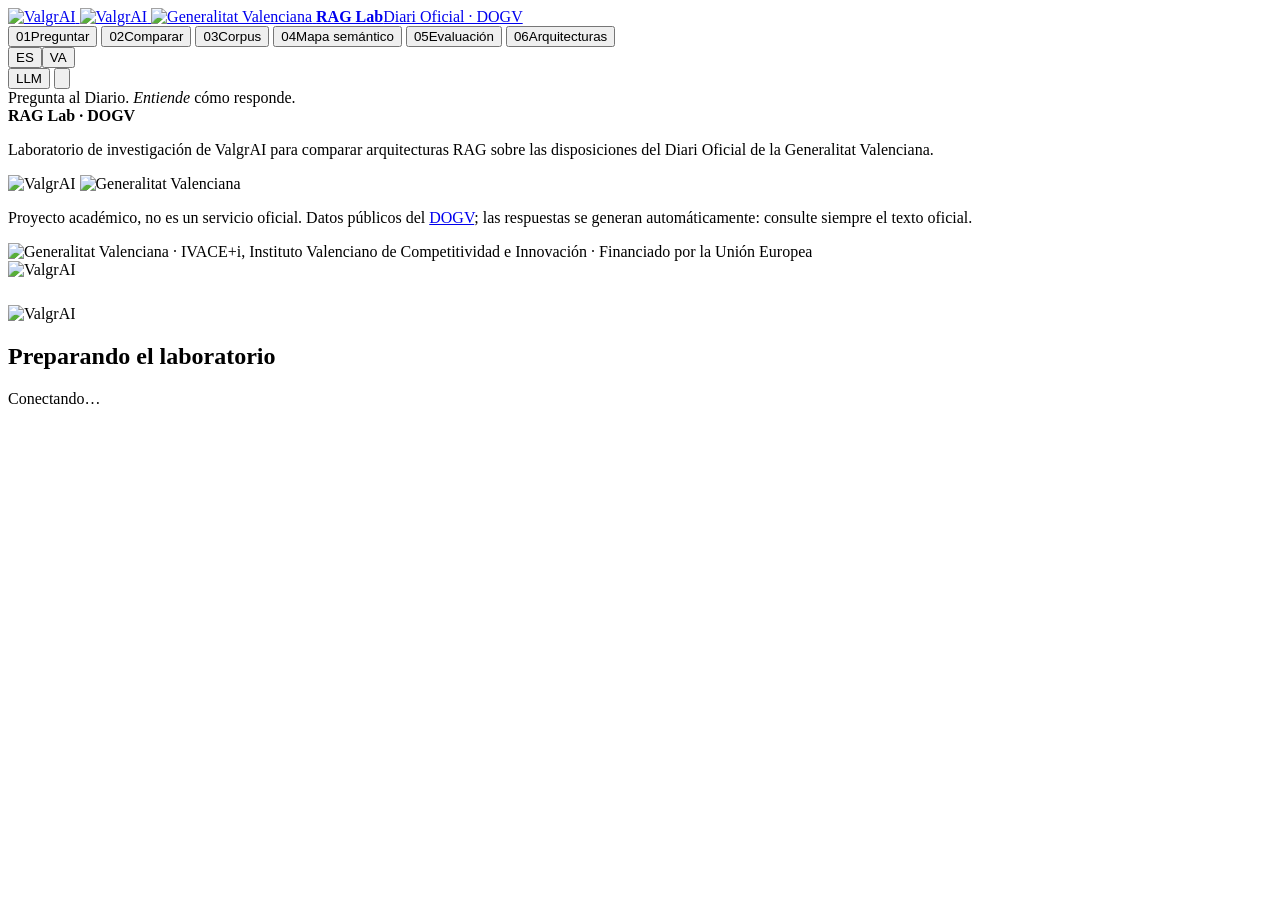
==== web/index.html @ bf3bcbac "Primer commit: PIA-RAG Co-Authored-By: Claude Sonnet 5.5 <noreply@anthropic.com>" ====
<!doctype html>
<html lang="es">
<head>
  <meta charset="utf-8">
  <meta name="viewport" content="width=device-width, initial-scale=1, viewport-fit=cover">
  <title>RAG Lab · DOGV</title>
  <meta name="description" content="Laboratorio interactivo para comparar arquitecturas RAG sobre el Diari Oficial de la Generalitat Valenciana.">
  <link rel="icon" href="data:image/svg+xml,%3Csvg xmlns='http://www.w3.org/2000/svg' viewBox='0 0 32 32'%3E%3Cdefs%3E%3ClinearGradient id='g' x1='0' y1='0' x2='1' y2='1'%3E%3Cstop offset='0' stop-color='%231a0088'/%3E%3Cstop offset='.5' stop-color='%23390092'/%3E%3Cstop offset='1' stop-color='%2341b8ee'/%3E%3C/linearGradient%3E%3C/defs%3E%3Crect width='32' height='32' rx='9' fill='url(%23g)'/%3E%3Cpath d='M10 23V9h7a4.5 4.5 0 0 1 0 9h-7m7 0 5 5' stroke='white' stroke-width='2.6' fill='none' stroke-linecap='round' stroke-linejoin='round'/%3E%3C/svg%3E">
  <link rel="preconnect" href="https://fonts.googleapis.com">
  <link rel="preconnect" href="https://fonts.gstatic.com" crossorigin>
  <link rel="stylesheet" href="https://fonts.googleapis.com/css2?family=Fraunces:ital,opsz,wght@0,9..144,400..700;1,9..144,400..700&family=Inter:wght@400..800&family=JetBrains+Mono:wght@400;500&display=swap">
  <link rel="stylesheet" href="/static/css/styles.css">
  <script>
    try { const t = localStorage.getItem("raglab.theme"); if (t) document.documentElement.dataset.theme = t; } catch (e) {}
  </script>
</head>
<body>
  <header class="nav">
    <a class="brand" href="#/ask" aria-label="RAG Lab DOGV · ValgrAI y Generalitat Valenciana, inicio">
      <img class="logo-valgrai logo-light" src="/static/img/valgrai-logo.svg" alt="ValgrAI">
      <img class="logo-valgrai logo-dark" src="/static/img/valgrai-logo-dark.svg" alt="ValgrAI">
      <img class="logo-gva" src="/static/img/gva-logo.png" alt="Generalitat Valenciana">
      <span class="sep" aria-hidden="true"></span>
      <span class="app"><b>RAG Lab</b><span>Diari Oficial · DOGV</span></span>
    </a>
    <nav class="tabs" role="tablist" data-i18n-label="Secciones" aria-label="Secciones">
      <button class="tab" role="tab" data-route="ask"><span class="num">01</span><span data-i18n>Preguntar</span></button>
      <button class="tab" role="tab" data-route="compare"><span class="num">02</span><span data-i18n>Comparar</span></button>
      <button class="tab" role="tab" data-route="corpus"><span class="num">03</span><span data-i18n>Corpus</span></button>
      <button class="tab" role="tab" data-route="map"><span class="num">04</span><span data-i18n>Mapa semántico</span></button>
      <button class="tab" role="tab" data-route="eval"><span class="num">05</span><span data-i18n>Evaluación</span></button>
      <button class="tab" role="tab" data-route="learn"><span class="num">06</span><span data-i18n>Arquitecturas</span></button>
    </nav>
    <div class="nav-right">
      <div class="lang-switch" id="lang-switch" role="group" data-i18n-label="Idioma" aria-label="Idioma">
        <button type="button" data-lang="es" title="Castellano">ES</button><button type="button" data-lang="va" title="Valencià">VA</button>
      </div>
      <button class="pill-status" id="llm-pill" title="Conexión con el LLM"><span class="dot"></span><span>LLM</span></button>
      <button class="icon-btn" id="theme-btn" data-i18n-label="Cambiar tema" aria-label="Cambiar tema">
        <svg class="icon" viewBox="0 0 24 24"><path d="M21 12.8A9 9 0 1 1 11.2 3a7 7 0 0 0 9.8 9.8z"/></svg>
      </button>
    </div>
  </header>

  <main id="app"></main>

  <footer class="footer">
    <div class="footer-inner">
      <div class="motto"><span data-i18n>Pregunta al Diario.</span> <em data-i18n>Entiende</em> <span data-i18n>cómo responde.</span></div>
      <div>
        <b>RAG Lab · DOGV</b>
        <p data-i18n>Laboratorio de investigación de ValgrAI para comparar arquitecturas RAG sobre las disposiciones del Diari Oficial de la Generalitat Valenciana.</p>
      </div>
      <div class="footer-logos">
        <img src="/static/img/valgrai-logo-dark.svg" alt="ValgrAI">
        <img class="gva" src="/static/img/gva-logo.png" alt="Generalitat Valenciana">
      </div>
      <p class="legal"><span data-i18n>Proyecto académico, no es un servicio oficial. Datos públicos del</span> <a href="https://dogv.gva.es" target="_blank" rel="noopener">DOGV</a><span data-i18n>; las respuestas se generan automáticamente: consulte siempre el texto oficial.</span></p>
    </div>
    <div class="funding">
      <img src="/static/img/financiacion.png" data-i18n-alt="Generalitat Valenciana · IVACE+i, Instituto Valenciano de Competitividad e Innovación · Financiado por la Unión Europea"
        alt="Generalitat Valenciana · IVACE+i, Instituto Valenciano de Competitividad e Innovación · Financiado por la Unión Europea">
    </div>
  </footer>

  <div class="loader" id="loader">
    <div class="loader-card">
      <img class="logo-light" src="/static/img/valgrai-logo.svg" alt="ValgrAI" style="height:44px;margin:0 auto;display:block"><img class="logo-dark" src="/static/img/valgrai-logo-dark.svg" alt="ValgrAI" style="height:44px;margin:0 auto">
      <h2 data-i18n>Preparando el laboratorio</h2>
      <div class="muted" id="loader-msg" data-i18n>Conectando…</div>
      <div class="progress"><span id="loader-bar" style="width:2%"></span></div>
      <div class="loader-log" id="loader-log"></div>
    </div>
  </div>

  <div class="tip" id="tip" role="tooltip"></div>
  <div class="toast" id="toast" role="status" aria-live="polite"></div>
  <script type="module" src="/static/js/main.js"></script>
</body>
</html>
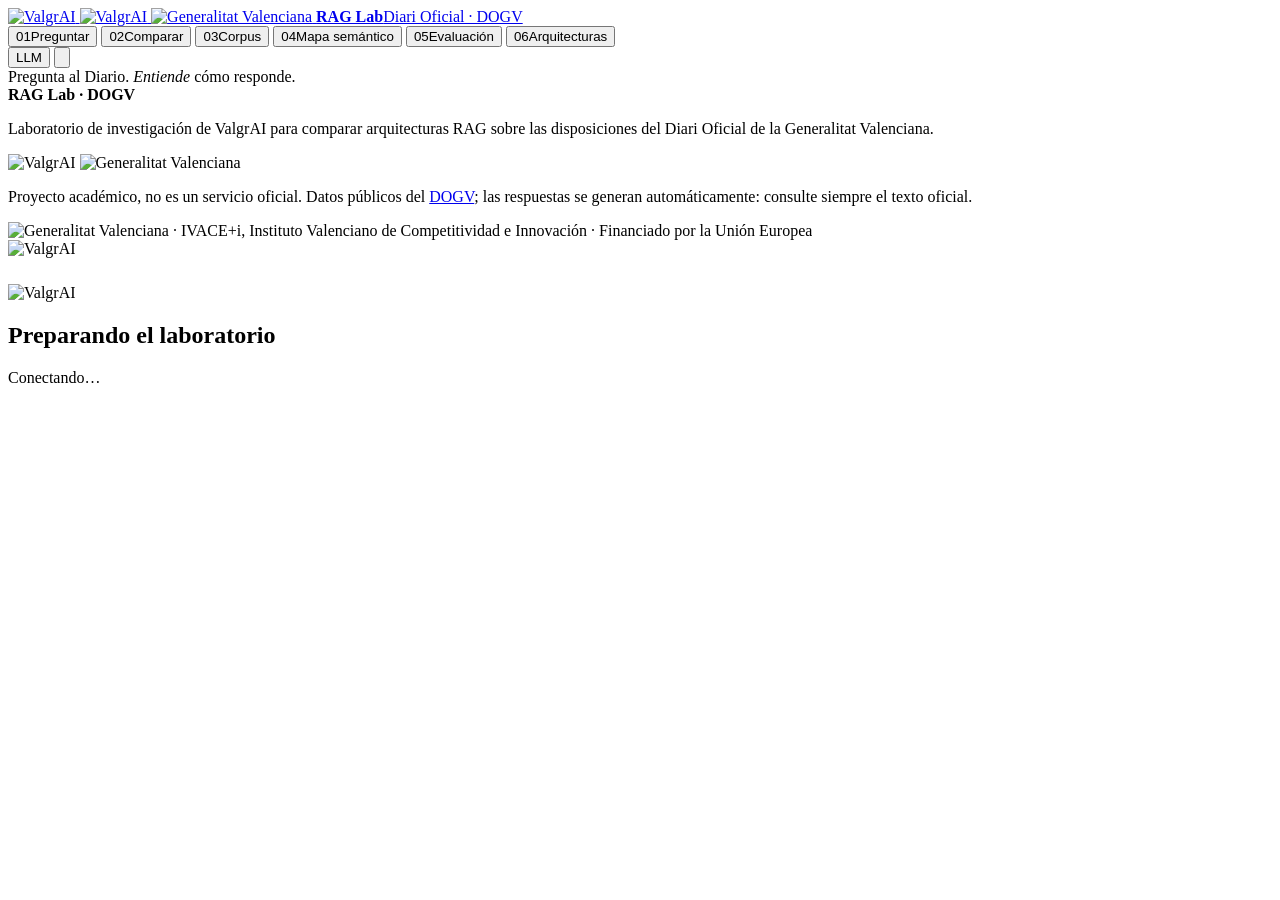
==== commit 61562471: "Interfaz y respuestas solo en valenciano; ejemplos de la muestra - Quita el selector ES/VA y el de i" ====
--- a/web/index.html
+++ b/web/index.html
@@ -1,5 +1,5 @@
 <!doctype html>
-<html lang="es">
+<html lang="ca-ES-valencia">
 <head>
   <meta charset="utf-8">
   <meta name="viewport" content="width=device-width, initial-scale=1, viewport-fit=cover">
@@ -32,9 +32,6 @@
       <button class="tab" role="tab" data-route="learn"><span class="num">06</span><span data-i18n>Arquitecturas</span></button>
     </nav>
     <div class="nav-right">
-      <div class="lang-switch" id="lang-switch" role="group" data-i18n-label="Idioma" aria-label="Idioma">
-        <button type="button" data-lang="es" title="Castellano">ES</button><button type="button" data-lang="va" title="Valencià">VA</button>
-      </div>
       <button class="pill-status" id="llm-pill" title="Conexión con el LLM"><span class="dot"></span><span>LLM</span></button>
       <button class="icon-btn" id="theme-btn" data-i18n-label="Cambiar tema" aria-label="Cambiar tema">
         <svg class="icon" viewBox="0 0 24 24"><path d="M21 12.8A9 9 0 1 1 11.2 3a7 7 0 0 0 9.8 9.8z"/></svg>
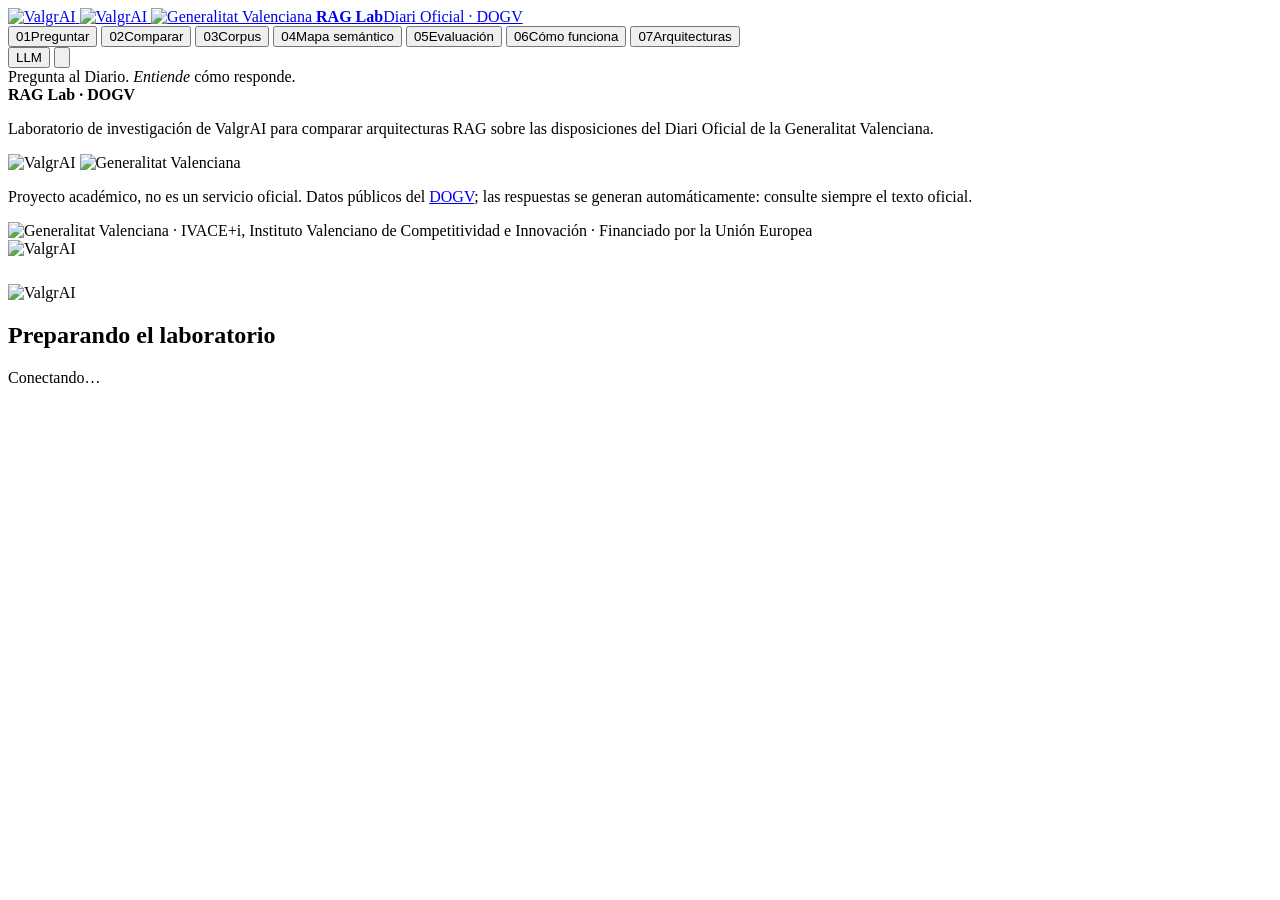
==== commit 67a6e2af: "Sección «Cómo funciona» y modo estándar/avanzado en Preguntar - Nueva vista guide (06 · Com funciona" ====
--- a/web/index.html
+++ b/web/index.html
@@ -29,7 +29,8 @@
       <button class="tab" role="tab" data-route="corpus"><span class="num">03</span><span data-i18n>Corpus</span></button>
       <button class="tab" role="tab" data-route="map"><span class="num">04</span><span data-i18n>Mapa semántico</span></button>
       <button class="tab" role="tab" data-route="eval"><span class="num">05</span><span data-i18n>Evaluación</span></button>
-      <button class="tab" role="tab" data-route="learn"><span class="num">06</span><span data-i18n>Arquitecturas</span></button>
+      <button class="tab" role="tab" data-route="guide"><span class="num">06</span><span data-i18n>Cómo funciona</span></button>
+      <button class="tab" role="tab" data-route="learn"><span class="num">07</span><span data-i18n>Arquitecturas</span></button>
     </nav>
     <div class="nav-right">
       <button class="pill-status" id="llm-pill" title="Conexión con el LLM"><span class="dot"></span><span>LLM</span></button>
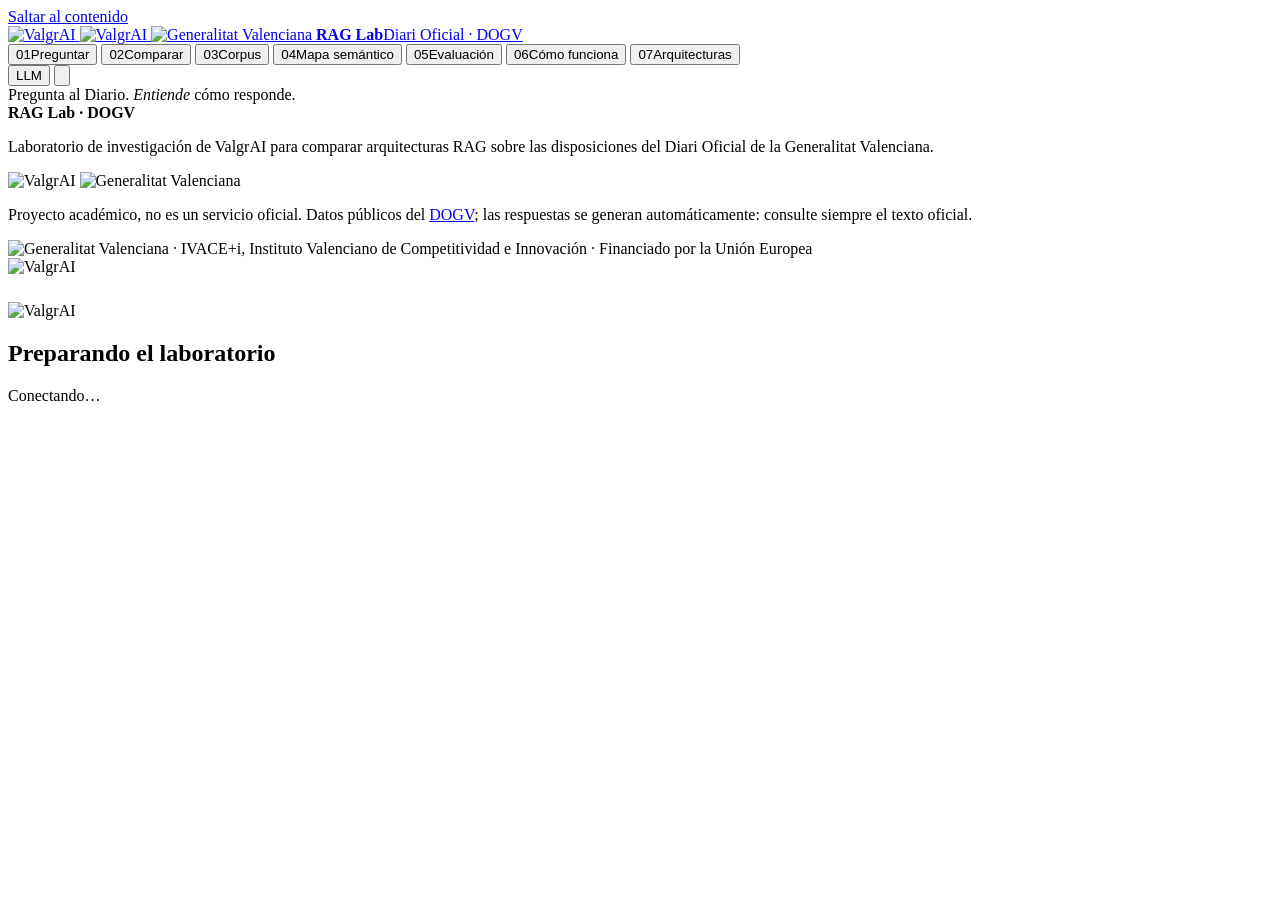
==== commit 8ffa2935: "Modo simple como chat con memoria, citas emergentes y accesibilidad - Preguntar en modo simple: sele" ====
--- a/web/index.html
+++ b/web/index.html
@@ -4,7 +4,7 @@
   <meta charset="utf-8">
   <meta name="viewport" content="width=device-width, initial-scale=1, viewport-fit=cover">
   <title>RAG Lab · DOGV</title>
-  <meta name="description" content="Laboratorio interactivo para comparar arquitecturas RAG sobre el Diari Oficial de la Generalitat Valenciana.">
+  <meta name="description" content="Laboratori interactiu per a comparar arquitectures RAG sobre el Diari Oficial de la Generalitat Valenciana.">
   <link rel="icon" href="data:image/svg+xml,%3Csvg xmlns='http://www.w3.org/2000/svg' viewBox='0 0 32 32'%3E%3Cdefs%3E%3ClinearGradient id='g' x1='0' y1='0' x2='1' y2='1'%3E%3Cstop offset='0' stop-color='%231a0088'/%3E%3Cstop offset='.5' stop-color='%23390092'/%3E%3Cstop offset='1' stop-color='%2341b8ee'/%3E%3C/linearGradient%3E%3C/defs%3E%3Crect width='32' height='32' rx='9' fill='url(%23g)'/%3E%3Cpath d='M10 23V9h7a4.5 4.5 0 0 1 0 9h-7m7 0 5 5' stroke='white' stroke-width='2.6' fill='none' stroke-linecap='round' stroke-linejoin='round'/%3E%3C/svg%3E">
   <link rel="preconnect" href="https://fonts.googleapis.com">
   <link rel="preconnect" href="https://fonts.gstatic.com" crossorigin>
@@ -15,6 +15,7 @@
   </script>
 </head>
 <body>
+  <a class="skip-link" href="#app" data-i18n>Saltar al contenido</a>
   <header class="nav">
     <a class="brand" href="#/ask" aria-label="RAG Lab DOGV · ValgrAI y Generalitat Valenciana, inicio">
       <img class="logo-valgrai logo-light" src="/static/img/valgrai-logo.svg" alt="ValgrAI">
@@ -23,24 +24,24 @@
       <span class="sep" aria-hidden="true"></span>
       <span class="app"><b>RAG Lab</b><span>Diari Oficial · DOGV</span></span>
     </a>
-    <nav class="tabs" role="tablist" data-i18n-label="Secciones" aria-label="Secciones">
-      <button class="tab" role="tab" data-route="ask"><span class="num">01</span><span data-i18n>Preguntar</span></button>
-      <button class="tab" role="tab" data-route="compare"><span class="num">02</span><span data-i18n>Comparar</span></button>
-      <button class="tab" role="tab" data-route="corpus"><span class="num">03</span><span data-i18n>Corpus</span></button>
-      <button class="tab" role="tab" data-route="map"><span class="num">04</span><span data-i18n>Mapa semántico</span></button>
-      <button class="tab" role="tab" data-route="eval"><span class="num">05</span><span data-i18n>Evaluación</span></button>
-      <button class="tab" role="tab" data-route="guide"><span class="num">06</span><span data-i18n>Cómo funciona</span></button>
-      <button class="tab" role="tab" data-route="learn"><span class="num">07</span><span data-i18n>Arquitecturas</span></button>
+    <nav class="tabs" data-i18n-label="Secciones" aria-label="Secciones">
+      <button class="tab" data-route="ask"><span class="num" aria-hidden="true">01</span><span data-i18n>Preguntar</span></button>
+      <button class="tab" data-route="compare"><span class="num" aria-hidden="true">02</span><span data-i18n>Comparar</span></button>
+      <button class="tab" data-route="corpus"><span class="num" aria-hidden="true">03</span><span data-i18n>Corpus</span></button>
+      <button class="tab" data-route="map"><span class="num" aria-hidden="true">04</span><span data-i18n>Mapa semántico</span></button>
+      <button class="tab" data-route="eval"><span class="num" aria-hidden="true">05</span><span data-i18n>Evaluación</span></button>
+      <button class="tab" data-route="guide"><span class="num" aria-hidden="true">06</span><span data-i18n>Cómo funciona</span></button>
+      <button class="tab" data-route="learn"><span class="num" aria-hidden="true">07</span><span data-i18n>Arquitecturas</span></button>
     </nav>
     <div class="nav-right">
-      <button class="pill-status" id="llm-pill" title="Conexión con el LLM"><span class="dot"></span><span>LLM</span></button>
+      <button class="pill-status" id="llm-pill" aria-haspopup="dialog"><span class="dot"></span><span>LLM</span></button>
       <button class="icon-btn" id="theme-btn" data-i18n-label="Cambiar tema" aria-label="Cambiar tema">
-        <svg class="icon" viewBox="0 0 24 24"><path d="M21 12.8A9 9 0 1 1 11.2 3a7 7 0 0 0 9.8 9.8z"/></svg>
+        <svg class="icon" viewBox="0 0 24 24" aria-hidden="true"><path d="M21 12.8A9 9 0 1 1 11.2 3a7 7 0 0 0 9.8 9.8z"/></svg>
       </button>
     </div>
   </header>
 
-  <main id="app"></main>
+  <main id="app" tabindex="-1"></main>
 
   <footer class="footer">
     <div class="footer-inner">
@@ -61,7 +62,7 @@
     </div>
   </footer>
 
-  <div class="loader" id="loader">
+  <div class="loader" id="loader" role="status" aria-live="polite">
     <div class="loader-card">
       <img class="logo-light" src="/static/img/valgrai-logo.svg" alt="ValgrAI" style="height:44px;margin:0 auto;display:block"><img class="logo-dark" src="/static/img/valgrai-logo-dark.svg" alt="ValgrAI" style="height:44px;margin:0 auto">
       <h2 data-i18n>Preparando el laboratorio</h2>
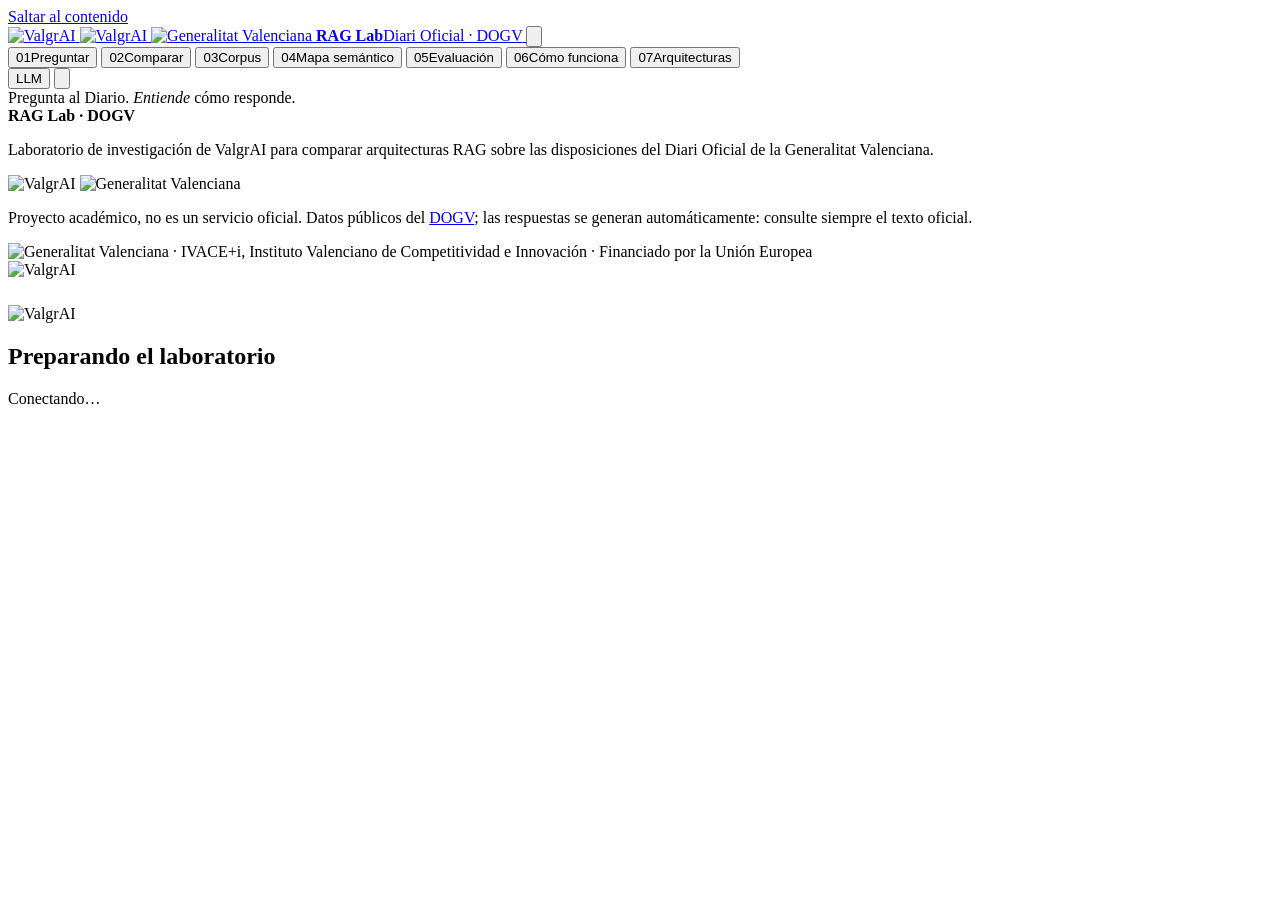
==== commit dca7a80f: "Adaptación a móvil y tablet, tipografía y caja de pregunta sin anillo - Caja de pregunta: sin el ani" ====
--- a/web/index.html
+++ b/web/index.html
@@ -3,12 +3,15 @@
 <head>
   <meta charset="utf-8">
   <meta name="viewport" content="width=device-width, initial-scale=1, viewport-fit=cover">
+  <!-- color de la barra del navegador en móvil; main.js lo cambia con el tema -->
+  <meta name="theme-color" id="theme-color" content="#f6f7fb">
+  <meta name="color-scheme" content="light dark">
   <title>RAG Lab · DOGV</title>
   <meta name="description" content="Laboratori interactiu per a comparar arquitectures RAG sobre el Diari Oficial de la Generalitat Valenciana.">
   <link rel="icon" href="data:image/svg+xml,%3Csvg xmlns='http://www.w3.org/2000/svg' viewBox='0 0 32 32'%3E%3Cdefs%3E%3ClinearGradient id='g' x1='0' y1='0' x2='1' y2='1'%3E%3Cstop offset='0' stop-color='%231a0088'/%3E%3Cstop offset='.5' stop-color='%23390092'/%3E%3Cstop offset='1' stop-color='%2341b8ee'/%3E%3C/linearGradient%3E%3C/defs%3E%3Crect width='32' height='32' rx='9' fill='url(%23g)'/%3E%3Cpath d='M10 23V9h7a4.5 4.5 0 0 1 0 9h-7m7 0 5 5' stroke='white' stroke-width='2.6' fill='none' stroke-linecap='round' stroke-linejoin='round'/%3E%3C/svg%3E">
   <link rel="preconnect" href="https://fonts.googleapis.com">
   <link rel="preconnect" href="https://fonts.gstatic.com" crossorigin>
-  <link rel="stylesheet" href="https://fonts.googleapis.com/css2?family=Fraunces:ital,opsz,wght@0,9..144,400..700;1,9..144,400..700&family=Inter:wght@400..800&family=JetBrains+Mono:wght@400;500&display=swap">
+  <link rel="stylesheet" href="https://fonts.googleapis.com/css2?family=Fraunces:ital,opsz,wght@0,9..144,400..700;1,9..144,400..700&family=Inter:opsz,wght@14..32,400..800&family=JetBrains+Mono:wght@400;500&display=swap">
   <link rel="stylesheet" href="/static/css/styles.css">
   <script>
     try { const t = localStorage.getItem("raglab.theme"); if (t) document.documentElement.dataset.theme = t; } catch (e) {}
@@ -24,7 +27,12 @@
       <span class="sep" aria-hidden="true"></span>
       <span class="app"><b>RAG Lab</b><span>Diari Oficial · DOGV</span></span>
     </a>
-    <nav class="tabs" data-i18n-label="Secciones" aria-label="Secciones">
+    <!-- en móvil y tablet las secciones se abren desde este botón, que muestra la sección actual -->
+    <button class="menu-btn" id="menu-btn" aria-expanded="false" aria-controls="sections" aria-haspopup="true">
+      <svg class="icon" viewBox="0 0 24 24" aria-hidden="true"><path d="M4 7h16M4 12h16M4 17h16"/></svg>
+      <span id="menu-current"></span>
+    </button>
+    <nav class="tabs" id="sections" data-i18n-label="Secciones" aria-label="Secciones">
       <button class="tab" data-route="ask"><span class="num" aria-hidden="true">01</span><span data-i18n>Preguntar</span></button>
       <button class="tab" data-route="compare"><span class="num" aria-hidden="true">02</span><span data-i18n>Comparar</span></button>
       <button class="tab" data-route="corpus"><span class="num" aria-hidden="true">03</span><span data-i18n>Corpus</span></button>
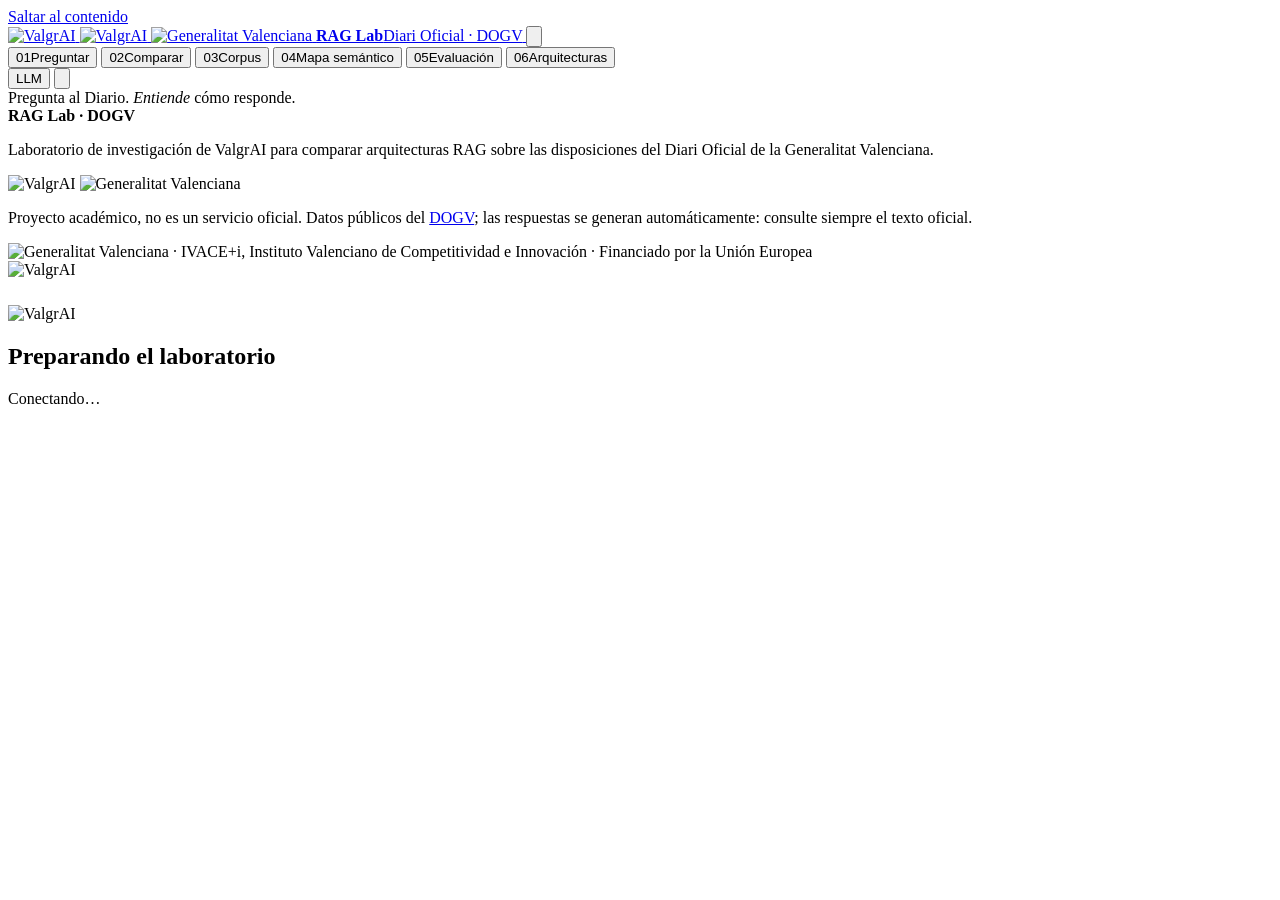
==== commit e10f1046: "Una sola sección Arquitecturas: recorrido guiado con la ficha técnica - Se unen «Cómo funciona» y «A" ====
--- a/web/index.html
+++ b/web/index.html
@@ -38,8 +38,7 @@
       <button class="tab" data-route="corpus"><span class="num" aria-hidden="true">03</span><span data-i18n>Corpus</span></button>
       <button class="tab" data-route="map"><span class="num" aria-hidden="true">04</span><span data-i18n>Mapa semántico</span></button>
       <button class="tab" data-route="eval"><span class="num" aria-hidden="true">05</span><span data-i18n>Evaluación</span></button>
-      <button class="tab" data-route="guide"><span class="num" aria-hidden="true">06</span><span data-i18n>Cómo funciona</span></button>
-      <button class="tab" data-route="learn"><span class="num" aria-hidden="true">07</span><span data-i18n>Arquitecturas</span></button>
+      <button class="tab" data-route="guide"><span class="num" aria-hidden="true">06</span><span data-i18n>Arquitecturas</span></button>
     </nav>
     <div class="nav-right">
       <button class="pill-status" id="llm-pill" aria-haspopup="dialog"><span class="dot"></span><span>LLM</span></button>
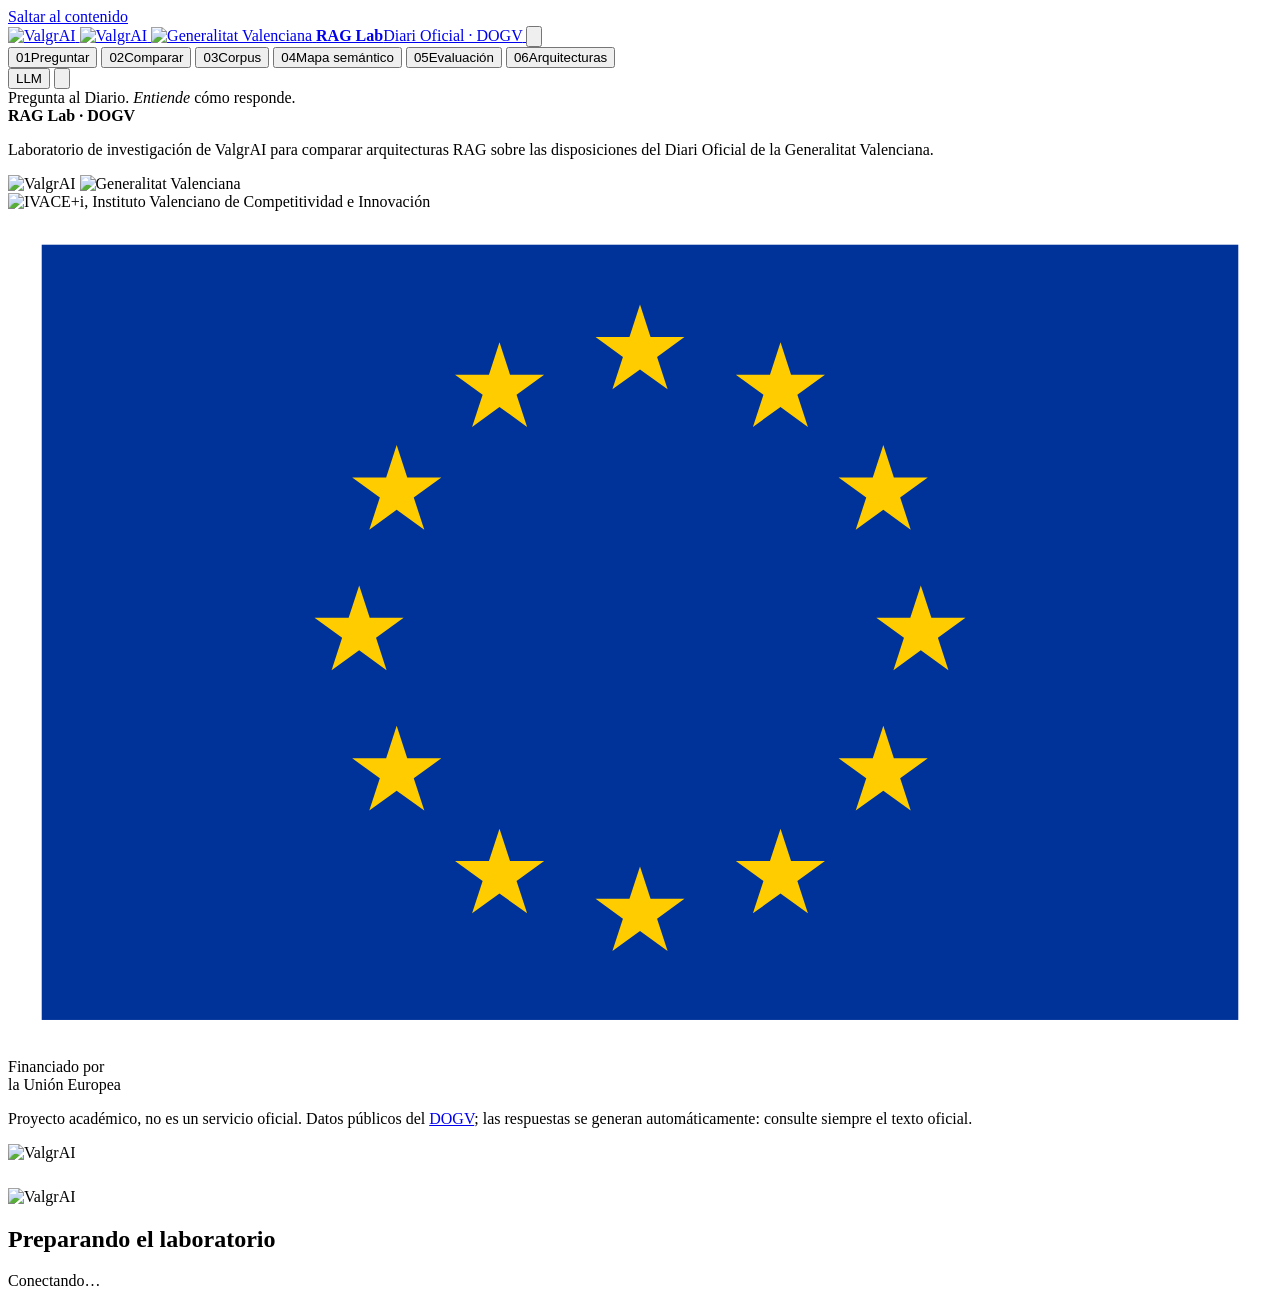
==== commit aab24499: "Financiación integrada en el pie oscuro, sin la banda blanca - Se quita la franja blanca con financi" ====
--- a/web/index.html
+++ b/web/index.html
@@ -61,11 +61,20 @@
         <img src="/static/img/valgrai-logo-dark.svg" alt="ValgrAI">
         <img class="gva" src="/static/img/gva-logo.png" alt="Generalitat Valenciana">
       </div>
+      <!-- financiación, integrada en el pie: IVACE+i en blanco (fondo transparente) y el emblema europeo con sus
+           colores oficiales y borde blanco, como piden las normas de identidad visual de la UE sobre fondo oscuro -->
+      <div class="footer-funding">
+        <img class="ivace" src="/static/img/ivace.png" alt="IVACE+i, Instituto Valenciano de Competitividad e Innovación">
+        <span class="funding-sep" aria-hidden="true"></span>
+        <div class="eu">
+          <svg class="eu-flag" viewBox="0 0 60 40" aria-hidden="true">
+            <rect x="0.8" y="0.8" width="58.4" height="38.4" fill="#003399" stroke="#fff" stroke-width="1.6"/>
+            <path fill="#FFCC00" d="M30.00,4.44L30.50,5.98L32.11,5.98L30.81,6.93L31.31,8.46L30.00,7.52L28.69,8.46L29.19,6.93L27.89,5.98L29.50,5.98ZM36.67,6.23L37.17,7.77L38.78,7.77L37.47,8.72L37.97,10.25L36.67,9.30L35.36,10.25L35.86,8.72L34.55,7.77L36.17,7.77ZM41.55,11.11L42.05,12.65L43.66,12.65L42.35,13.60L42.85,15.13L41.55,14.18L40.24,15.13L40.74,13.60L39.43,12.65L41.05,12.65ZM43.33,17.78L43.83,19.31L45.45,19.31L44.14,20.26L44.64,21.80L43.33,20.85L42.03,21.80L42.53,20.26L41.22,19.31L42.83,19.31ZM41.55,24.44L42.05,25.98L43.66,25.98L42.35,26.93L42.85,28.46L41.55,27.52L40.24,28.46L40.74,26.93L39.43,25.98L41.05,25.98ZM36.67,29.32L37.17,30.86L38.78,30.86L37.47,31.81L37.97,33.34L36.67,32.40L35.36,33.34L35.86,31.81L34.55,30.86L36.17,30.86ZM30.00,31.11L30.50,32.65L32.11,32.65L30.81,33.60L31.31,35.13L30.00,34.18L28.69,35.13L29.19,33.60L27.89,32.65L29.50,32.65ZM23.33,29.32L23.83,30.86L25.45,30.86L24.14,31.81L24.64,33.34L23.33,32.40L22.03,33.34L22.53,31.81L21.22,30.86L22.83,30.86ZM18.45,24.44L18.95,25.98L20.57,25.98L19.26,26.93L19.76,28.46L18.45,27.52L17.15,28.46L17.65,26.93L16.34,25.98L17.95,25.98ZM16.67,17.78L17.17,19.31L18.78,19.31L17.47,20.26L17.97,21.80L16.67,20.85L15.36,21.80L15.86,20.26L14.55,19.31L16.17,19.31ZM18.45,11.11L18.95,12.65L20.57,12.65L19.26,13.60L19.76,15.13L18.45,14.18L17.15,15.13L17.65,13.60L16.34,12.65L17.95,12.65ZM23.33,6.23L23.83,7.77L25.45,7.77L24.14,8.72L24.64,10.25L23.33,9.30L22.03,10.25L22.53,8.72L21.22,7.77L22.83,7.77Z"/>
+          </svg>
+          <span>Financiado por<br>la Unión Europea</span>
+        </div>
+      </div>
       <p class="legal"><span data-i18n>Proyecto académico, no es un servicio oficial. Datos públicos del</span> <a href="https://dogv.gva.es" target="_blank" rel="noopener">DOGV</a><span data-i18n>; las respuestas se generan automáticamente: consulte siempre el texto oficial.</span></p>
-    </div>
-    <div class="funding">
-      <img src="/static/img/financiacion.png" data-i18n-alt="Generalitat Valenciana · IVACE+i, Instituto Valenciano de Competitividad e Innovación · Financiado por la Unión Europea"
-        alt="Generalitat Valenciana · IVACE+i, Instituto Valenciano de Competitividad e Innovación · Financiado por la Unión Europea">
     </div>
   </footer>
 
